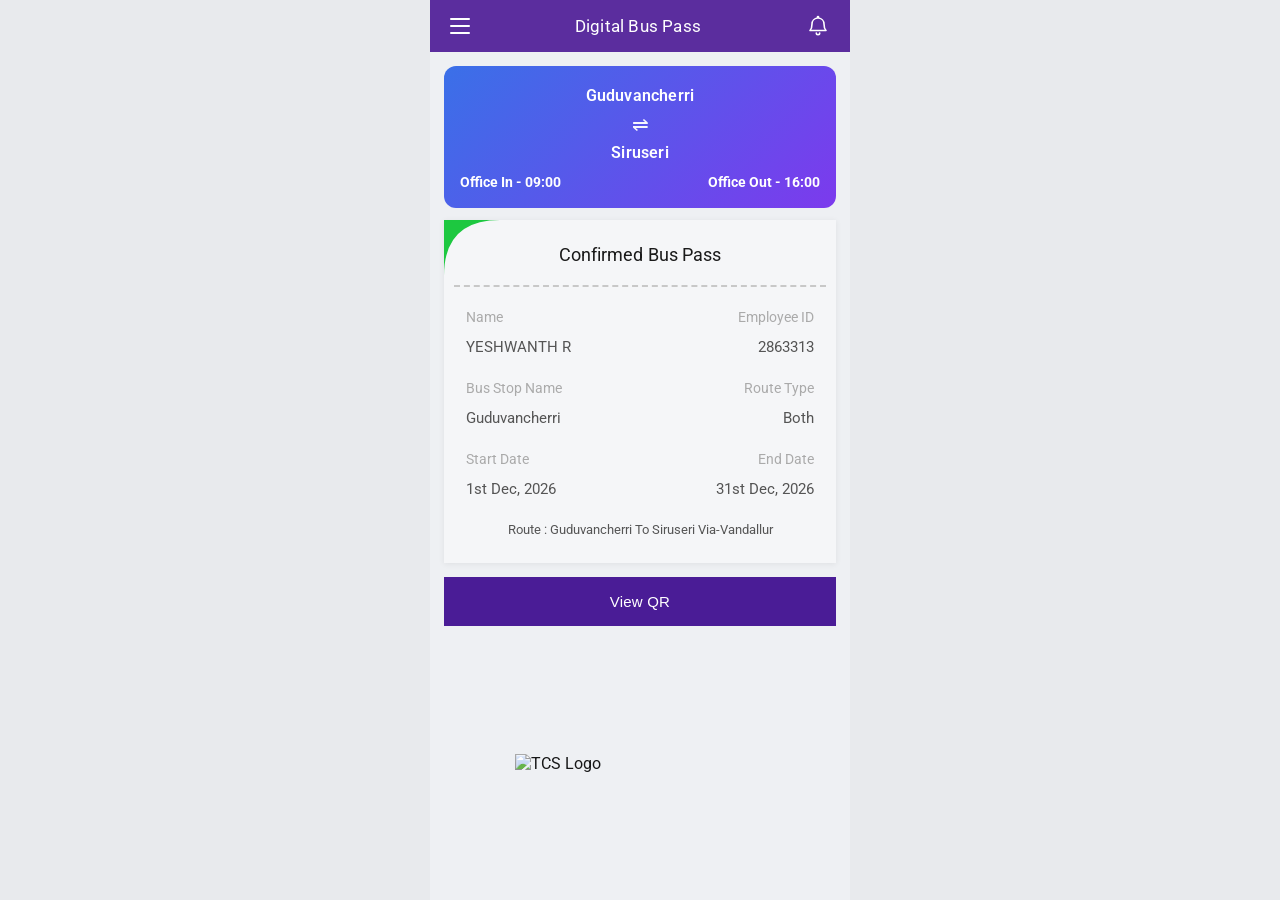
==== index.html @ 7fa53df3 "first" ====
<!doctype html>
<html lang="en">
  <head>
    <meta charset="UTF-8" />
    <meta name="viewport" content="width=device-width, initial-scale=1.0, maximum-scale=1.0" />
    <title>Digital Bus Pass</title>
    <link href="https://fonts.googleapis.com/css2?family=Roboto:wght@300;400;500;700&display=swap" rel="stylesheet" />
    <link rel="stylesheet" href="styles.css" />
  </head>
  <body>
    <div class="toast" id="toast"></div>
    <div class="phone-wrapper">
      <div class="edit-banner">✏️ EDIT MODE — TAP ANY TEXT TO EDIT</div>
      <div class="topbar">
        <div class="hamburger"><span></span><span></span><span></span></div>
        <div class="topbar-title">Digital Bus Pass</div>
        <svg class="bell-svg" viewBox="0 0 24 24" fill="none" xmlns="http://www.w3.org/2000/svg">
          <path d="M12 2.5c-.3 0-.5.1-.5.3V4A6 6 0 0 0 6 10c0 4.5-2 6.5-2 6.5h16s-2-2-2-6.5a6 6 0 0 0-5.5-6V2.8c0-.2-.2-.3-.5-.3z" stroke="white" stroke-width="1.6" stroke-linecap="round" stroke-linejoin="round" fill="none" />
          <path d="M10.3 19a1.7 1.7 0 0 0 3.4 0" stroke="white" stroke-width="1.6" stroke-linecap="round" fill="none" />
        </svg>
      </div>
      <div class="route-card">
        <div class="route-from editable-text">Guduvancherri</div>
        <div class="route-arrow">&#8652</div>
        <div class="route-to editable-text">Siruseri</div>
        <div class="office-times">
          <div class="route-time">Office In - <span class="editable-text">09:00</span></div>
          <div class="route-time">Office Out - <span class="editable-text">16:00</span></div>
        </div>
      </div>
      <div class="pass-card">
        <div class="green-leaf" id="gc">
          <svg viewBox="0 0 56 56" xmlns="http://www.w3.org/2000/svg"><path d="M0 0 L56 0 Q0 0 0 56 Z" fill="#1DC840" /></svg>
          <span class="tap-hint" id="th"></span>
        </div>
        <div class="pass-header">Confirmed Bus Pass</div>
        <hr class="pass-divider" />
        <div class="pass-body">
          <div class="field-row">
            <div class="field-group"><div class="field-label">Name</div><div class="field-value"><span class="editable-text">YESHWANTH R</span></div></div>
            <div class="field-group right"><div class="field-label">Employee ID</div><div class="field-value"><span class="editable-text">2863313</span></div></div>
          </div>
          <div class="field-row">
            <div class="field-group"><div class="field-label">Bus Stop Name</div><div class="field-value"><span class="editable-text">Guduvancherri</span></div></div>
            <div class="field-group right"><div class="field-label">Route Type</div><div class="field-value"><span class="editable-text">Both</span></div></div>
          </div>
          <div class="field-row">
            <div class="field-group"><div class="field-label">Start Date</div><div class="field-value"><span class="editable-text" id="start-date"></span></div></div>
            <div class="field-group right"><div class="field-label">End Date</div><div class="field-value"><span class="editable-text" id="end-date"></span></div></div>
          </div>
          <div class="route-line">Route : <span class="editable-text">Guduvancherri To Siruseri Via-Vandallur</span></div>
        </div>
        <div class="qr-card" id="qr-card">
          <div class="qr-content">
            <img id="qr-image" alt="Bus pass QR code" />
          </div>
        </div>
      </div>
      <button class="qr-btn">View QR</button>
      <div class="footer-area" id="footer-area"><img src="https://res.cloudinary.com/dxj6kvede/image/upload/v1774178308/logo_awxedi.png" alt="TCS Logo" class="tcs-logo" /></div>
    </div>
    <script src="script.js"></script>
  </body>
</html>
---- styles.css ----
* { margin: 0; padding: 0; box-sizing: border-box; }
body { font-family: "Roboto", sans-serif; background: #e8eaed; min-height: 100vh; display: flex; justify-content: center; }
.phone-wrapper { width: 100%; max-width: 420px; min-height: 100vh; background: #eef0f3; display: flex; flex-direction: column; }
.topbar { background: #5b2d9e; padding: 14px 20px; display: flex; align-items: center; justify-content: space-between; }
.topbar-title { color: white; font-size: 17px; font-weight: 400; letter-spacing: .2px; }
.hamburger { display: flex; flex-direction: column; gap: 5px; cursor: pointer; }
.hamburger span { display: block; width: 20px; height: 2px; background: white; border-radius: 1px; }
.bell-svg { width: 24px; height: 24px; }
.route-card { background: linear-gradient(135deg, #3a70e8 0%, #7c3aed 100%); margin: 14px 14px 12px; border-radius: 12px; padding: 20px 16px 18px; text-align: center; color: white; }
.route-from, .route-to { font-size: 16px; font-weight: 600; letter-spacing: .2px; }
.route-arrow { margin: 7px 0; font-size: 20px; opacity: .95; }
.office-times { display: flex; justify-content: space-between; align-items: center; margin-top: 12px; gap: 12px; }
.route-time { font-size: 14px; font-weight: 700; white-space: nowrap; }
.pass-card { background: #f5f6f8; margin: 0 14px; min-height: 330px; border-radius: 0; overflow: hidden; box-shadow: 0 1px 6px rgba(0,0,0,.07); position: relative; }
.qr-card { display: none; min-height: 255px; }
.pass-card.showing-qr .pass-body { display: none; }
.pass-card.showing-qr .qr-card { display: block; }
.green-leaf { position: absolute; top: 0; left: 0; width: 56px; height: 56px; cursor: pointer; z-index: 10; -webkit-tap-highlight-color: transparent; }
.green-leaf svg { display: block; width: 56px; height: 56px; }
.green-leaf.flash svg path { fill: #6fc96f; transition: fill .1s; }
.tap-hint { position: absolute; top: 9px; left: 6px; font-size: 8px; font-weight: 700; color: white; z-index: 11; pointer-events: none; opacity: 0; transition: opacity .3s; }
.tap-hint.visible { opacity: 1; }
.pass-header { text-align: center; padding: 24px 20px 20px; font-size: 18px; font-weight: 400; color: #1a1a1a; letter-spacing: .1px; }
.pass-divider { border: none; border-top: 2.5px dashed #c8c8c8; margin: 0 10px; }
.pass-body { padding: 22px 22px 26px; }
.field-row { display: flex; justify-content: space-between; margin-bottom: 24px; gap: 16px; }
.field-group { display: flex; flex-direction: column; flex: 1; }
.field-group.right { align-items: flex-end; }
.field-label { font-size: 14px; color: #aaa; font-weight: 400; margin-bottom: 13px; }
.field-value { font-size: 15px; font-weight: 400; color: #555; }
.field-group.right .field-value { text-align: right; }
.route-line { text-align: center; font-size: 12.5px; color: #555; font-weight: 400; margin-top: 10px; padding: 0 4px; }
.qr-content { display: flex; min-height: 255px; padding: 20px; flex-direction: column; align-items: center; justify-content: center; }
.qr-content img { display: block; width: 300px; height: 300px; background: white; image-rendering: pixelated; }
.qr-btn { display: block; background: #4a1c96; color: white; text-align: center; font-size: 15px; font-weight: 400; padding: 16px; margin: 14px 14px 0; border-radius: 0; border: none; cursor: pointer; width: calc(100% - 28px); letter-spacing: .2px; transition: background .2s; }
.qr-btn:hover { background: #3a1578; }
.footer-area { flex: 1; min-height: 80px; display: flex; align-items: center; justify-content: center; }
.edit-banner { display: none; background: #ff9800; color: white; text-align: center; font-size: 11px; font-weight: 500; padding: 5px; letter-spacing: .3px; animation: pulse 1.5s infinite; }
@keyframes pulse { 0%, 100% { opacity: 1; } 50% { opacity: .6; } }
body.edit-mode .edit-banner { display: block; }
.editable-text { position: relative; display: inline-block; }
body.edit-mode .editable-text { border-bottom: 1.5px dashed #7c3aed; cursor: pointer; min-width: 40px; padding-bottom: 1px; }
body.edit-mode .editable-text::after { content: "✎"; font-size: 8px; color: #7c3aed; position: absolute; top: -4px; right: -12px; opacity: .6; }
.inline-input { background: transparent; border: none; border-bottom: 2px solid #7c3aed; outline: none; font-family: "Roboto", sans-serif; color: inherit; width: 100%; padding: 0; }
.toast { position: fixed; bottom: 28px; left: 50%; transform: translateX(-50%) translateY(60px); background: #333; color: white; padding: 9px 18px; border-radius: 20px; font-size: 13px; z-index: 999; opacity: 0; transition: transform .3s, opacity .3s; white-space: nowrap; }
.toast.show { transform: translateX(-50%) translateY(0); opacity: 1; }
.tcs-logo { width: 250px; opacity: .9; object-fit: contain; }
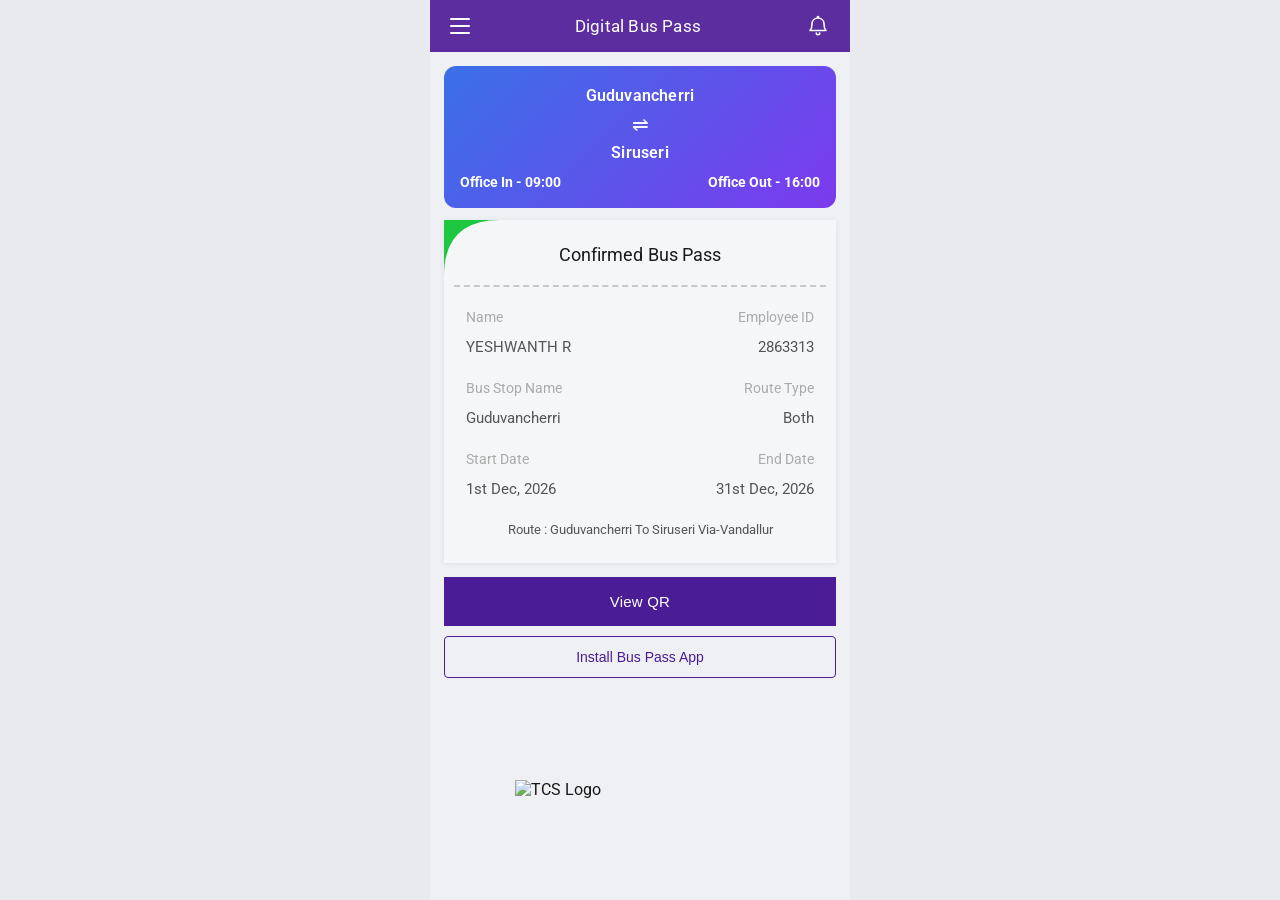
==== commit 94eb382f: "Add installable full-screen bus pass PWA" ====
--- a/index.html
+++ b/index.html
@@ -2,8 +2,15 @@
 <html lang="en">
   <head>
     <meta charset="UTF-8" />
-    <meta name="viewport" content="width=device-width, initial-scale=1.0, maximum-scale=1.0" />
+    <meta name="viewport" content="width=device-width, initial-scale=1.0, viewport-fit=cover" />
+    <meta name="theme-color" content="#5b2d9e" />
+    <meta name="mobile-web-app-capable" content="yes" />
+    <meta name="apple-mobile-web-app-capable" content="yes" />
+    <meta name="apple-mobile-web-app-status-bar-style" content="black-translucent" />
+    <meta name="apple-mobile-web-app-title" content="Bus Pass" />
     <title>Digital Bus Pass</title>
+    <link rel="manifest" href="manifest.webmanifest" />
+    <link rel="apple-touch-icon" href="icons/bus-pass-180.png" />
     <link href="https://fonts.googleapis.com/css2?family=Roboto:wght@300;400;500;700&display=swap" rel="stylesheet" />
     <link rel="stylesheet" href="styles.css" />
   </head>
@@ -57,6 +64,7 @@
         </div>
       </div>
       <button class="qr-btn">View QR</button>
+      <button class="install-btn" id="install-btn" hidden>Install Bus Pass App</button>
       <div class="footer-area" id="footer-area"><img src="https://res.cloudinary.com/dxj6kvede/image/upload/v1774178308/logo_awxedi.png" alt="TCS Logo" class="tcs-logo" /></div>
     </div>
     <script src="script.js"></script>
--- a/styles.css
+++ b/styles.css
@@ -34,6 +34,8 @@
 .qr-content img { display: block; width: 300px; height: 300px; background: white; image-rendering: pixelated; }
 .qr-btn { display: block; background: #4a1c96; color: white; text-align: center; font-size: 15px; font-weight: 400; padding: 16px; margin: 14px 14px 0; border-radius: 0; border: none; cursor: pointer; width: calc(100% - 28px); letter-spacing: .2px; transition: background .2s; }
 .qr-btn:hover { background: #3a1578; }
+.install-btn { display: block; background: transparent; color: #4a1c96; text-align: center; font-size: 14px; font-weight: 500; padding: 12px; margin: 10px 14px 0; border: 1px solid #4a1c96; border-radius: 4px; cursor: pointer; width: calc(100% - 28px); }
+.install-btn:hover { background: #ede7f6; }
 .footer-area { flex: 1; min-height: 80px; display: flex; align-items: center; justify-content: center; }
 .edit-banner { display: none; background: #ff9800; color: white; text-align: center; font-size: 11px; font-weight: 500; padding: 5px; letter-spacing: .3px; animation: pulse 1.5s infinite; }
 @keyframes pulse { 0%, 100% { opacity: 1; } 50% { opacity: .6; } }
@@ -45,3 +47,10 @@
 .toast { position: fixed; bottom: 28px; left: 50%; transform: translateX(-50%) translateY(60px); background: #333; color: white; padding: 9px 18px; border-radius: 20px; font-size: 13px; z-index: 999; opacity: 0; transition: transform .3s, opacity .3s; white-space: nowrap; }
 .toast.show { transform: translateX(-50%) translateY(0); opacity: 1; }
 .tcs-logo { width: 250px; opacity: .9; object-fit: contain; }
+
+/* The installed app occupies the entire screen instead of a browser tab. */
+@media (display-mode: fullscreen), (display-mode: standalone) {
+  body { background: #eef0f3; }
+  .phone-wrapper { max-width: none; }
+  .install-btn { display: none; }
+}
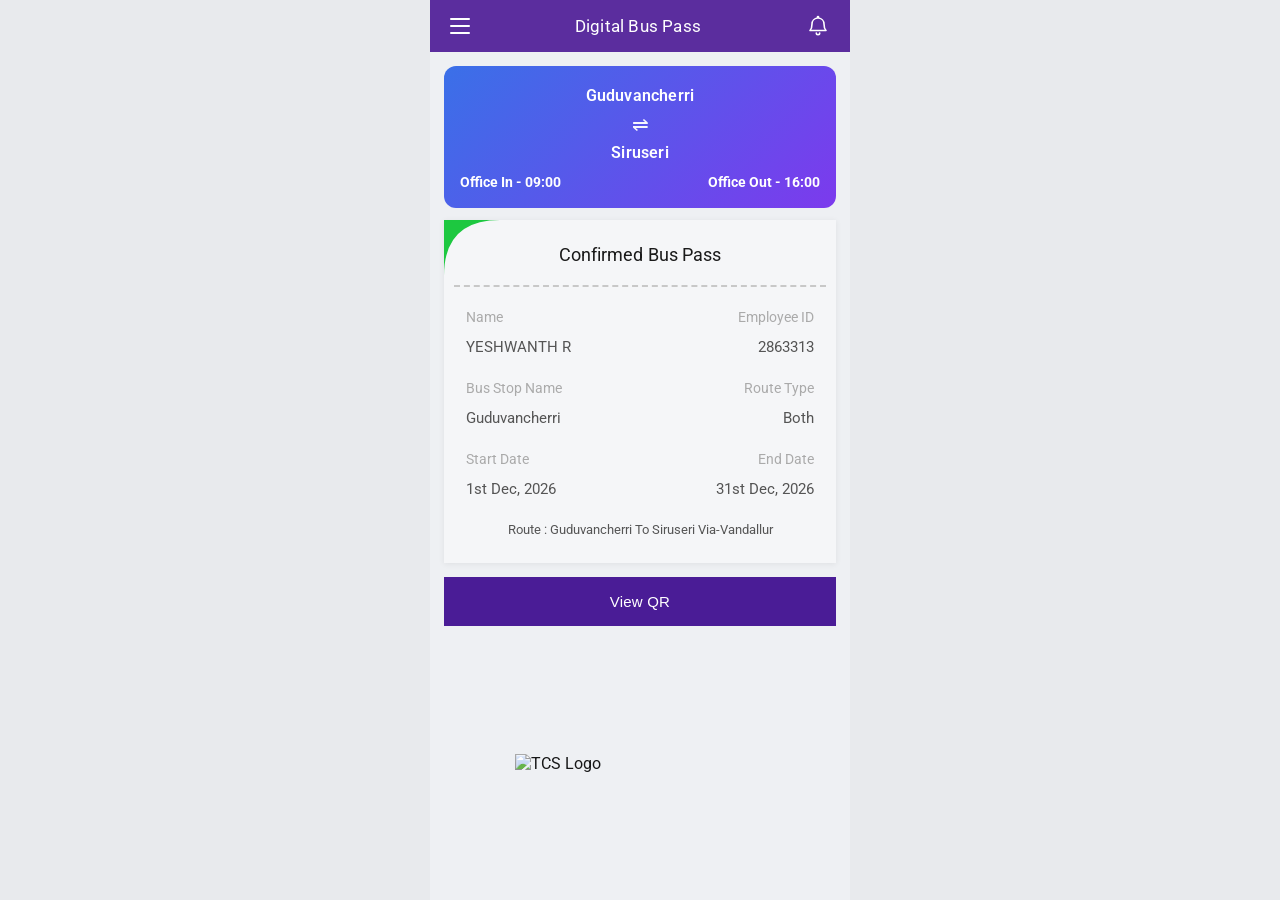
==== commit ca430b95: "Open home-screen shortcut in browser mode" ====
--- a/index.html
+++ b/index.html
@@ -2,15 +2,10 @@
 <html lang="en">
   <head>
     <meta charset="UTF-8" />
-    <meta name="viewport" content="width=device-width, initial-scale=1.0, viewport-fit=cover" />
+    <meta name="viewport" content="width=device-width, initial-scale=1.0" />
     <meta name="theme-color" content="#5b2d9e" />
-    <meta name="mobile-web-app-capable" content="yes" />
-    <meta name="apple-mobile-web-app-capable" content="yes" />
-    <meta name="apple-mobile-web-app-status-bar-style" content="black-translucent" />
-    <meta name="apple-mobile-web-app-title" content="Bus Pass" />
     <title>Digital Bus Pass</title>
     <link rel="manifest" href="manifest.webmanifest" />
-    <link rel="apple-touch-icon" href="icons/bus-pass-180.png" />
     <link href="https://fonts.googleapis.com/css2?family=Roboto:wght@300;400;500;700&display=swap" rel="stylesheet" />
     <link rel="stylesheet" href="styles.css" />
   </head>
@@ -64,7 +59,6 @@
         </div>
       </div>
       <button class="qr-btn">View QR</button>
-      <button class="install-btn" id="install-btn" hidden>Install Bus Pass App</button>
       <div class="footer-area" id="footer-area"><img src="https://res.cloudinary.com/dxj6kvede/image/upload/v1774178308/logo_awxedi.png" alt="TCS Logo" class="tcs-logo" /></div>
     </div>
     <script src="script.js"></script>
--- a/styles.css
+++ b/styles.css
@@ -34,8 +34,6 @@
 .qr-content img { display: block; width: 300px; height: 300px; background: white; image-rendering: pixelated; }
 .qr-btn { display: block; background: #4a1c96; color: white; text-align: center; font-size: 15px; font-weight: 400; padding: 16px; margin: 14px 14px 0; border-radius: 0; border: none; cursor: pointer; width: calc(100% - 28px); letter-spacing: .2px; transition: background .2s; }
 .qr-btn:hover { background: #3a1578; }
-.install-btn { display: block; background: transparent; color: #4a1c96; text-align: center; font-size: 14px; font-weight: 500; padding: 12px; margin: 10px 14px 0; border: 1px solid #4a1c96; border-radius: 4px; cursor: pointer; width: calc(100% - 28px); }
-.install-btn:hover { background: #ede7f6; }
 .footer-area { flex: 1; min-height: 80px; display: flex; align-items: center; justify-content: center; }
 .edit-banner { display: none; background: #ff9800; color: white; text-align: center; font-size: 11px; font-weight: 500; padding: 5px; letter-spacing: .3px; animation: pulse 1.5s infinite; }
 @keyframes pulse { 0%, 100% { opacity: 1; } 50% { opacity: .6; } }
@@ -47,10 +45,3 @@
 .toast { position: fixed; bottom: 28px; left: 50%; transform: translateX(-50%) translateY(60px); background: #333; color: white; padding: 9px 18px; border-radius: 20px; font-size: 13px; z-index: 999; opacity: 0; transition: transform .3s, opacity .3s; white-space: nowrap; }
 .toast.show { transform: translateX(-50%) translateY(0); opacity: 1; }
 .tcs-logo { width: 250px; opacity: .9; object-fit: contain; }
-
-/* The installed app occupies the entire screen instead of a browser tab. */
-@media (display-mode: fullscreen), (display-mode: standalone) {
-  body { background: #eef0f3; }
-  .phone-wrapper { max-width: none; }
-  .install-btn { display: none; }
-}
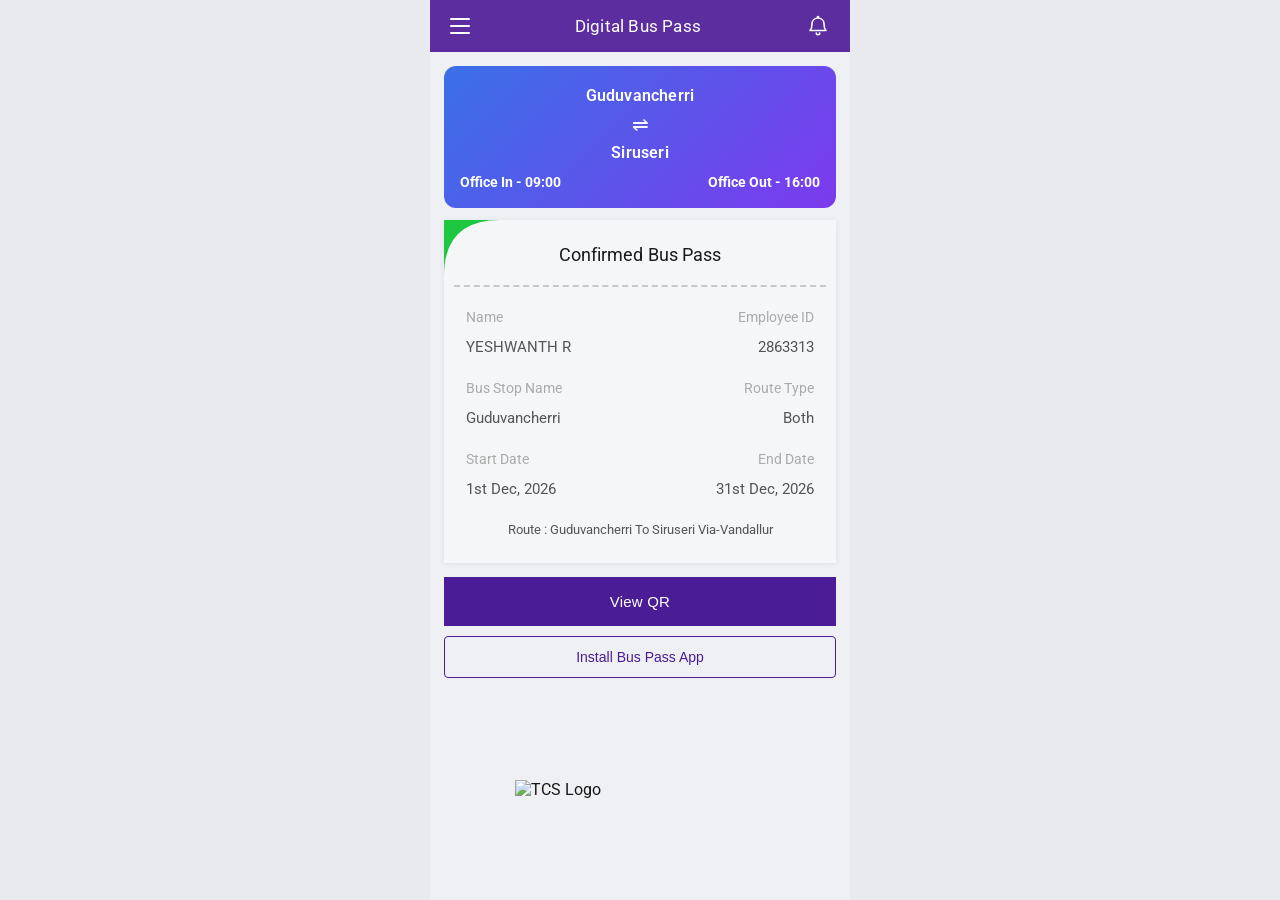
==== commit 51bdec82: "Revert "Open home-screen shortcut in browser mode" This reverts commit ca430b950003b1f35af39e93caa79" ====
--- a/index.html
+++ b/index.html
@@ -4,8 +4,13 @@
     <meta charset="UTF-8" />
     <meta name="viewport" content="width=device-width, initial-scale=1.0" />
     <meta name="theme-color" content="#5b2d9e" />
+    <meta name="mobile-web-app-capable" content="yes" />
+    <meta name="apple-mobile-web-app-capable" content="yes" />
+    <meta name="apple-mobile-web-app-status-bar-style" content="default" />
+    <meta name="apple-mobile-web-app-title" content="Bus Pass" />
     <title>Digital Bus Pass</title>
     <link rel="manifest" href="manifest.webmanifest" />
+    <link rel="apple-touch-icon" href="icons/bus-pass-180.png" />
     <link href="https://fonts.googleapis.com/css2?family=Roboto:wght@300;400;500;700&display=swap" rel="stylesheet" />
     <link rel="stylesheet" href="styles.css" />
   </head>
@@ -59,6 +64,7 @@
         </div>
       </div>
       <button class="qr-btn">View QR</button>
+      <button class="install-btn" id="install-btn" hidden>Install Bus Pass App</button>
       <div class="footer-area" id="footer-area"><img src="https://res.cloudinary.com/dxj6kvede/image/upload/v1774178308/logo_awxedi.png" alt="TCS Logo" class="tcs-logo" /></div>
     </div>
     <script src="script.js"></script>
--- a/styles.css
+++ b/styles.css
@@ -34,6 +34,8 @@
 .qr-content img { display: block; width: 300px; height: 300px; background: white; image-rendering: pixelated; }
 .qr-btn { display: block; background: #4a1c96; color: white; text-align: center; font-size: 15px; font-weight: 400; padding: 16px; margin: 14px 14px 0; border-radius: 0; border: none; cursor: pointer; width: calc(100% - 28px); letter-spacing: .2px; transition: background .2s; }
 .qr-btn:hover { background: #3a1578; }
+.install-btn { display: block; background: transparent; color: #4a1c96; text-align: center; font-size: 14px; font-weight: 500; padding: 12px; margin: 10px 14px 0; border: 1px solid #4a1c96; border-radius: 4px; cursor: pointer; width: calc(100% - 28px); }
+.install-btn:hover { background: #ede7f6; }
 .footer-area { flex: 1; min-height: 80px; display: flex; align-items: center; justify-content: center; }
 .edit-banner { display: none; background: #ff9800; color: white; text-align: center; font-size: 11px; font-weight: 500; padding: 5px; letter-spacing: .3px; animation: pulse 1.5s infinite; }
 @keyframes pulse { 0%, 100% { opacity: 1; } 50% { opacity: .6; } }
@@ -45,3 +47,8 @@
 .toast { position: fixed; bottom: 28px; left: 50%; transform: translateX(-50%) translateY(60px); background: #333; color: white; padding: 9px 18px; border-radius: 20px; font-size: 13px; z-index: 999; opacity: 0; transition: transform .3s, opacity .3s; white-space: nowrap; }
 .toast.show { transform: translateX(-50%) translateY(0); opacity: 1; }
 .tcs-logo { width: 250px; opacity: .9; object-fit: contain; }
+
+/* Keep the same phone-width layout when launched from a home-screen shortcut. */
+@media (display-mode: standalone) {
+  .install-btn { display: none; }
+}
